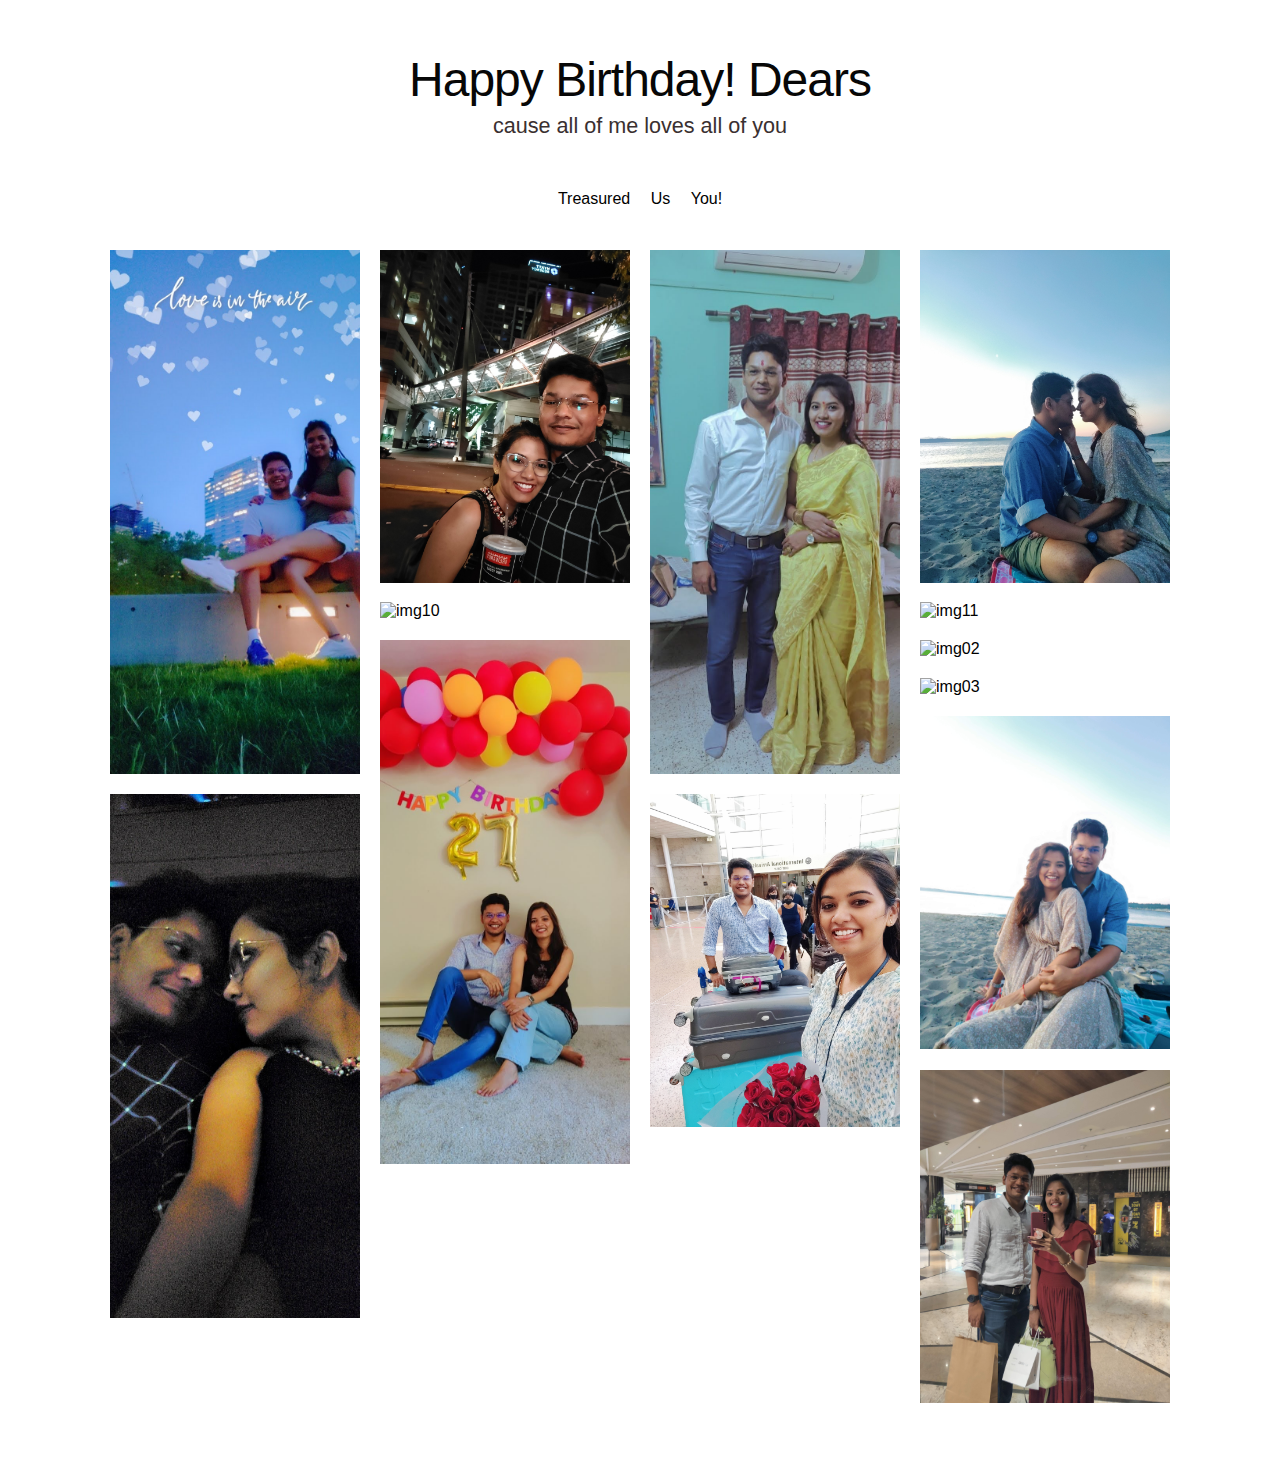
==== index2.html @ 9c45c318 "third commit" ====
<!DOCTYPE html>
<html lang="en" class="no-js">
  <head>
    <meta charset="UTF-8" />
    <meta http-equiv="X-UA-Compatible" content="IE=edge" />
    <meta name="viewport" content="width=device-width, initial-scale=1" />
    <title>Happy Birthday!</title>
    <link rel="stylesheet" type="text/css" href="css/normalize.css" />
    <link
      rel="stylesheet"
      type="text/css"
      href="fonts/font-awesome-4.3.0/css/font-awesome.min.css"
    />
    <link rel="stylesheet" type="text/css" href="css/demo.css" />
    <link rel="stylesheet" type="text/css" href="css/style2.css" />
    <script src="js/modernizr-custom.js"></script>
  </head>

  <body class="demo-2">
    <div class="container">
      <header class="codrops-header">
        <h1>Happy Birthday! Dears <span>cause all of me loves all of you</span></h1>
        <nav class="codrops-demos">
          <a href="index.html">Treasured</a>
          <a class="current-demo" href="index2.html">Us</a>
          <a href="index3.html">You!</a>
        </nav>
      </header>
      <div class="content">
        <div class="grid">
          <div class="grid__item" data-size="1280x857">
            <a href="img/us/original/6.jpg" class="img-wrap"
              ><img src="img/us/thumbs/6.jpg" alt="img06" />
              <div class="description description--grid">
                <h3>First night of the rest of our lives</h3>
                <p>
                  This one will always hold a special space in my heart.
				  This was the first time I knew, that I have to be with you. 
                </p>
              </div>
            </a>
          </div>
          <div class="grid__item" data-size="1280x1280">
            <a href="img/us/original/7.jpg" class="img-wrap"
              ><img src="img/us/thumbs/7.jpg" alt="img07" />
              <div class="description description--grid">
                <h3>Here's me literally carrying my heart on my sleeve</h3>
                <p>
                  Here's where I found out that 'its not the place, its the people'.
				  Without you, this place seems so lame to me now.
                </p> 
              </div>
            </a>
          </div>
          <div class="grid__item" data-size="1280x853">
            <a href="img/us/original/8.jpg" class="img-wrap"
              ><img src="img/us/thumbs/8.jpg" alt="img08" />
              <div class="description description--grid">
                <h3>Special Day! Special People! Special Moment!</h3>
                <p>
                  You were looking mesmerizing that day. I got my breath knocked out of me when I saw you.
				  So quickly I fell for you that no one in the room even heard the sound!
                </p>
              </div>
            </a>
          </div>
          <div class="grid__item" data-size="865x1280">
            <a href="img/us/original/9.jpg" class="img-wrap"
              ><img src="img/us/thumbs/9.jpg" alt="img09" />
              <div class="description description--grid">
                <h3>Beach Day!</h3>
                <p>
                  We were so happy on this day! Our first beach outing and first photoshoot together in USA,
                  There’s a long life ahead of you and it’s going to be beautiful, as long as you keep loving and hugging me haha.
                </p>
              </div>
            </a>
          </div>
          <div class="grid__item" data-size="1280x1280">
            <a href="img/us/original/10.jpg" class="img-wrap"
              ><img src="img/us/thumbs/10.jpg" alt="img10" />
              <div class="description description--grid">
                <h3>Beauty in Nature!</h3>
                <p>
				  Why should I look in camera? I look my best when I'm looking at you!
                </p>
              </div>
            </a>
          </div>
          <div class="grid__item" data-size="1280x850">
            <a href="img/us/original/11.jpg" class="img-wrap"
              ><img src="img/us/thumbs/11.jpg" alt="img11" />
              <div class="description description--grid">
                <h3>Oh how the time changes</h3>
                <p>
					And now you're my whole life, now you're my whole world. 
					Like a river meets the sea, stronger than it's ever been, we've come so far since that day...
					and I thought I loved you then
                </p>
              </div>
            </a>
          </div>
          <div class="grid__item" data-size="1280x853">
            <a href="img/us/original/1.jpg" class="img-wrap"
              ><img src="img/us/thumbs/1.jpg" alt="img01" />
              <div class="description description--grid">
                <h3>Worth the wait!</h3>
                <p>
                  I've never enjoyed a birthday as much. You're presence made
				  me almost delirious. You being there, we being together, after
				  so long was the most precious gift I've ever received.
                </p>
              </div>
            </a>
          </div>
          <div class="grid__item" data-size="958x1280">
            <a href="img/us/original/2.jpg" class="img-wrap"
              ><img src="img/us/thumbs/2.jpg" alt="img02" />
              <div class="description description--grid">
                <h3>7 Billions smiles in the world and yours is my favourite</h3>
                <p>
                  The sweet sound of your smile is the melody I can dance to my whole life.
				  I was so happy that my cheeks were hurting from smiling, hence the untimely frown.
                </p>
              </div>
            </a>
          </div>
          <div class="grid__item" data-size="837x1280">
            <a href="img/us/original/3.jpg" class="img-wrap"
              ><img src="img/us/thumbs/3.jpg" alt="img03" />
              <div class="description description--grid">
                <h3>Gazing into the dreams</h3>
                <p>
                  They say that eyes are the window to our souls, then how come I see 
				  my whole life, my whole soul, in your eyes ?
                </p>
              </div>
            </a>
          </div>
          <div class="grid__item" data-size="1280x961">
            <a href="img/us/original/4.jpg" class="img-wrap"
              ><img src="img/us/thumbs/4.jpg" alt="img04" />
              <div class="description description--grid">
                <h3>The 'Perfect' Us</h3>
                <p>
				  Well, I found a man stronger than anyone I know.
				   he shares my dreams; I consider myself the luckiest person on Earth it’s because 
           I own the most precious jewel in the whole universe, and that is you, my love 
                </p>
              </div>
            </a>
          </div>
          <div class="grid__item" data-size="1280x1131">
            <a href="img/us/original/5.jpg" class="img-wrap"
              ><img src="img/us/thumbs/5.jpg" alt="img05" />
              <div class="description description--grid">
                <h3>Poetry</h3>
                <p>	
				  Every time I look at you, I realize what all the poets are singing about since the dawn of time.
				  All the wandering words, all the lost souls,  I understand them all.
				  PS: Mai Shaayar toh nahi :D
                </p>
              </div>
            </a>
          </div>
          <div class="grid__item" data-size="1280x1280">
            <a href="img/us/original/12.jpg" class="img-wrap"
              ><img src="img/us/thumbs/12.jpg" alt="img12" />
              <div class="description description--grid">
                <h3>The Journey</h3>
                <p>
			       may we get the courage to change the things we can,
				  the serenity to accept the things we can't and the wisdom to know the difference. 
                </p>
              </div>
            </a>
          </div>
		  <div class="grid__item" data-size="1280x1280">
            <a href="img/us/original/13.jpg" class="img-wrap"
              ><img src="img/us/thumbs/13.jpg" alt="img13" />
              <div class="description description--grid">
                <h3>Love in the air</h3>
                <p>
				  This is where it all started. Our first meet and at the end of the day I knew already that you are the one xoxo
          I found a love..handsome and sweet.. I never know you are the someone waiting for me!!!!
                </p>
              </div>
            </a>
          </div>
        </div>
        <!-- /grid -->
        <div class="preview">
          <button class="action action--close">
            <i class="fa fa-times"></i><span class="text-hidden">Close</span>
          </button>
          <div class="description description--preview"></div>
        </div>
        <!-- /preview -->
      </div>
    <!-- /container -->
    <script src="js/imagesloaded.pkgd.min.js"></script>
    <script src="js/masonry.pkgd.min.js"></script>
    <script src="js/classie.js"></script>
    <script src="js/main.js"></script>
    <script>
      (function () {
        var support = { transitions: Modernizr.csstransitions },
          // transition end event name
          transEndEventNames = {
            WebkitTransition: "webkitTransitionEnd",
            MozTransition: "transitionend",
            OTransition: "oTransitionEnd",
            msTransition: "MSTransitionEnd",
            transition: "transitionend",
          },
          transEndEventName =
            transEndEventNames[Modernizr.prefixed("transition")],
          onEndTransition = function (el, callback) {
            var onEndCallbackFn = function (ev) {
              if (support.transitions) {
                if (ev.target != this) return;
                this.removeEventListener(transEndEventName, onEndCallbackFn);
              }
              if (callback && typeof callback === "function") {
                callback.call(this);
              }
            };
            if (support.transitions) {
              el.addEventListener(transEndEventName, onEndCallbackFn);
            } else {
              onEndCallbackFn();
            }
          };

        new GridFx(document.querySelector(".grid"), {
          imgPosition: {
            x: -0.5,
            y: 1,
          },
          onOpenItem: function (instance, item) {
            instance.items.forEach(function (el) {
              if (item != el) {
                var delay = Math.floor(Math.random() * 50);
                el.style.WebkitTransition =
                  "opacity .5s " +
                  delay +
                  "ms cubic-bezier(.7,0,.3,1), -webkit-transform .5s " +
                  delay +
                  "ms cubic-bezier(.7,0,.3,1)";
                el.style.transition =
                  "opacity .5s " +
                  delay +
                  "ms cubic-bezier(.7,0,.3,1), transform .5s " +
                  delay +
                  "ms cubic-bezier(.7,0,.3,1)";
                el.style.WebkitTransform = "scale3d(0.1,0.1,1)";
                el.style.transform = "scale3d(0.1,0.1,1)";
                el.style.opacity = 0;
              }
            });
          },
          onCloseItem: function (instance, item) {
            instance.items.forEach(function (el) {
              if (item != el) {
                el.style.WebkitTransition =
                  "opacity .4s, -webkit-transform .4s";
                el.style.transition = "opacity .4s, transform .4s";
                el.style.WebkitTransform = "scale3d(1,1,1)";
                el.style.transform = "scale3d(1,1,1)";
                el.style.opacity = 1;

                onEndTransition(el, function () {
                  el.style.transition = "none";
                  el.style.WebkitTransform = "none";
                });
              }
            });
          },
        });
      })();
    </script>
  </body>
</html>
---- css/demo.css ----
@font-face {
  font-weight: normal;
  font-style: normal;
  font-family: "cursive";
  src: url("../fonts/codropsicons/codropsicons.eot");
  src: url("../fonts/codropsicons/codropsicons.eot?#iefix")
      format("embedded-opentype"),
    url("../fonts/codropsicons/codropsicons.woff") format("woff"),
    url("../fonts/codropsicons/codropsicons.ttf") format("truetype"),
    url("../fonts/codropsicons/codropsicons.svg#codropsicons") format("svg");
}

@font-face {
  font-family: "cursive";
  src: url("../fonts/camera-icons/camera-icons.eot?7h6q4p");
  src: url("../fonts/camera-icons/camera-icons.eot?#iefix7h6q4p")
      format("embedded-opentype"),
    url("../fonts/camera-icons/camera-icons.woff?7h6q4p") format("woff"),
    url("../fonts/camera-icons/camera-icons.ttf?7h6q4p") format("truetype"),
    url("../fonts/camera-icons/camera-icons.svg?7h6q4p#camera-icons")
      format("svg");
  font-weight: normal;
  font-style: normal;
}

*,
*:after,
*:before {
  -webkit-box-sizing: border-box;
  box-sizing: border-box;
}

.clearfix:before,
.clearfix:after {
  display: table;
  content: "";
}

.clearfix:after {
  clear: both;
}

body {
  font-family: "Avenir Next", Avenir, "Helvetica Neue", "Lato", "Segoe UI",
    Helvetica, Arial, sans-serif;
  color: rgb(7, 7, 7);
  background-image: url("bg1.jpg");
  /* backdrop-filter: blur(2px); */
  background-repeat: no-repeat;
  background-size: cover;
  -webkit-font-smoothing: antialiased;
  -moz-osx-font-smoothing: grayscale;
  overflow-y: scroll;
  overflow-x: hidden;
  width: 100vw;
}

a {
  outline: none;
  color: #000000;
  text-decoration: none;
}

a:hover,
a:focus {
  color: #000000;
}

button:focus {
  outline: none;
}

.hidden {
  position: absolute;
  overflow: hidden;
  width: 0;
  height: 0;
  pointer-events: none;
}

/* Header */

.codrops-header {
  padding: 2em 1em 1em;
  text-align: center;
}

.codrops-header h1 {
  margin: 0.5em 0 0;
  letter-spacing: -1px;
  font-size: 3em;
  line-height: 1;
  font-weight: normal;
}

.codrops-header h1 span {
  display: block;
  padding: 0.5em 0 1em;
  color: rgb(58, 48, 48);
  font-weight: normal;
  font-size: 0.45em;
  letter-spacing: 0;
}

/* Top Navigation Style */

.codrops-links {
  position: relative;
  display: inline-block;
  text-align: center;
  white-space: nowrap;
}

.codrops-links::after {
  position: absolute;
  top: 0;
  left: 50%;
  width: 1px;
  height: 100%;
  background: rgba(255, 255, 255, 0.1);
  content: "";
  -webkit-transform: rotate3d(0, 0, 1, 22.5deg);
  transform: rotate3d(0, 0, 1, 22.5deg);
}

.codrops-icon {
  display: inline-block;
  margin: 0.5em;
  padding: 0em 0;
  width: 1.5em;
  text-decoration: none;
}

.codrops-icon span {
  display: none;
}

.codrops-icon:before {
  margin: 0 5px;
  text-transform: none;
  font-weight: normal;
  font-style: normal;
  font-variant: normal;
  font-family: "codropsicons";
  line-height: 1;
  speak: none;
  -webkit-font-smoothing: antialiased;
}

.codrops-icon--drop:before {
  content: "\e001";
}

.codrops-icon--prev:before {
  content: "\e004";
}

/* Demo links */

.codrops-demos {
  margin: 2em 0 0;
}

.codrops-demos a {
  display: inline-block;
  margin: 0 0.5em;
}

.codrops-demos a.current-demo {
  color: #000000;
}

/* Content */

.content {
  padding: 1em 0 3em;
  max-width: 1080px;
  margin: 0 auto;
}

/* Related demos */

.content--related {
  text-align: center;
  font-weight: bold;
  padding: 0 1em;
}

.media-item {
  display: inline-block;
  padding: 1em;
  vertical-align: top;
  -webkit-transition: color 0.3s;
  transition: color 0.3s;
}

.media-item__img {
  max-width: 100%;
  opacity: 0.3;
  -webkit-transition: opacity 0.3s;
  transition: opacity 0.3s;
}

.media-item:hover .media-item__img,
.media-item:focus .media-item__img {
  opacity: 1;
}

.media-item__title {
  margin: 0;
  padding: 0.5em;
  font-size: 1em;
}

@media screen and (max-width: 50em) {
  .codrops-header {
    padding: 2em 5%;
  }
}

@media screen and (max-width: 40em) {
  .codrops-header h1 {
    font-size: 2.15em;
  }
}
---- css/style2.css ----
.grid {
	position: relative;
	margin: 0 auto;
}

.js .grid::after {
	content: '';
	position: absolute;
	width: 100%;
	height: 100%;
	top: 0;
	left: 0;
	pointer-events: none;
	background: #252323 url(../img/loading.svg) no-repeat 50% 75px;
	background-size: 60px auto;
	-webkit-transition: opacity 0.3s;
	transition: opacity 0.3s;
}

.js .grid--loaded::after {
	opacity: 0;
}

.grid__item {
	width: 270px;
	padding: 10px;
}

.grid__item--current {
	opacity: 0 !important;
}

.img-wrap {
	display: block;
}

.img-wrap:focus,
.img-wrap:hover {
	outline: none;
}

.img-wrap img {
	display: block;
	max-width: 100%;
}

.preview {
	position: fixed;
	z-index: 1000;
	top: 0;
	left: 0;
	display: -ms-flex;
	display: -webkit-flex;
	display: flex;
	-ms-flex-pack: center;
	-webkit-justify-content: center;
	justify-content: center;
	-ms-flex-line-pack: center;
	-webkit-align-content: center;
	align-content: center;
	-ms-flex-align: center;
	-webkit-align-items: center;
	align-items: center;
	width: 50%;
	height: 100%;
	pointer-events: none;
}

.preview::before {
	content: '';
	position: fixed;
	top: 0;
	left: 0;
	width: 100%;
	height: 100%;
	opacity: 0;
	background: #1f1d1d;
	-webkit-transition: opacity 0.6s;
	transition: opacity 0.6s;
}

.preview--open {
	pointer-events: auto;
}

.preview--open::before {
	opacity: 1;
}

.clone {
	position: fixed;
	z-index: 110;
	-webkit-transition: -webkit-transform 0.5s;
	transition: transform 0.5s;
	-webkit-backface-visibility: hidden;
}

.original {
	position: relative;
	z-index: 120;
	display: block;
	object-fit: contain;
	-webkit-transition: opacity 0.2s;
	transition: opacity 0.2s;
	-webkit-backface-visibility: hidden;
}

.preview--open .animate {
	/* open */
	-webkit-transition: -webkit-transform 0.6s, opacity 0.2s;
	transition: transform 0.6s, opacity 0.2s;
}

.animate {
	/* close */
	-webkit-transition: -webkit-transform 0.3s, opacity 0.2s;
	transition: transform 0.3s, opacity 0.2s;
}

.description {
	color: #fff;
}

.js .description--grid {
	display: none;
}

.description--preview {
	font-size: 2em;
	position: absolute;
	z-index: 140;
	width: 100%;
	left: 100%;
	top: 0;
	height: 100%;
	padding: 0 1em;
	display: -ms-flex;
	display: -webkit-flex;
	display: flex;
	-ms-flex-direction: column;
	-webkit-flex-direction: column;
	flex-direction: column;
	-ms-flex-pack: center;
	-webkit-justify-content: center;
	justify-content: center;
	-ms-flex-align: start;
	-webkit-align-items: flex-start;
	align-items: flex-start;
	opacity: 0;
	-webkit-transition: opacity 1s, -webkit-transform 1s;
	transition: opacity 1s, transform 1s;
	-webkit-transition-timing-function: cubic-bezier(0.2, 1, 0.3, 1);
	transition-timing-function: cubic-bezier(0.2, 1, 0.3, 1);
	-webkit-transform: translate3d(0, 30px, 0);
	transform: translate3d(0, 30px, 0);
}

.preview--open .description--preview {
	opacity: 1;
	-webkit-transition-delay: 0.2s;
	transition-delay: 0.2s;
	-webkit-transform: translate3d(0, 0, 0);
	transform: translate3d(0, 0, 0);
}

.description--preview h3 {
	font-weight: normal;
	margin: 0;
}

.description--preview p {
	font-size: 0.65em;
	max-width: 100%;
}

.description--preview p em {
	color: #5D5D5D;
	display: block;
	padding: 0.4em 0 0 0;
}


/* Details */

.details {
	max-width: 100%;
	/* IE 10-11 bug flexbox */
}

.details ul {
	line-height: 1;
	position: relative;
	margin: 0;
	padding: 0;
	list-style: none;
}

.details ul li {
	font-size: 0.5em;
	position: relative;
	display: inline-block;
	margin: 0 1em 0 0;
	padding: 0.15em 0;
	white-space: nowrap;
	opacity: 0;
	color: #9d9d9d;
	-webkit-transition: -webkit-transform 1s, opacity 1s;
	transition: transform 1s, opacity 1s;
	-webkit-transition-timing-function: cubic-bezier(0.2, 1, 0.3, 1);
	transition-timing-function: cubic-bezier(0.2, 1, 0.3, 1);
	-webkit-transform: translate3d(0, 20px, 0);
	transform: translate3d(0, 20px, 0);
}

.preview--open .details ul li {
	opacity: 1;
	-webkit-transform: translate3d(0, 0, 0);
	transform: translate3d(0, 0, 0);
}

.preview--open .details ul li:nth-child(1) {
	-webkit-transition-delay: 0.2s;
	transition-delay: 0.2s;
}

.preview--open .details ul li:nth-child(2) {
	-webkit-transition-delay: 0.3s;
	transition-delay: 0.3s;
}

.preview--open .details ul li:nth-child(3) {
	-webkit-transition-delay: 0.4s;
	transition-delay: 0.4s;
}

.preview--open .details ul li:nth-child(4) {
	-webkit-transition-delay: 0.5s;
	transition-delay: 0.5s;
}

.preview--open .details ul li:nth-child(5) {
	-webkit-transition-delay: 0.6s;
	transition-delay: 0.6s;
}

.details ul li:first-child {
	font-weight: bold;
	color: #909090;
}

.icon {
	font-family: 'camera-icons';
	font-weight: normal;
	font-style: normal;
	font-variant: normal;
	line-height: 1;
	display: inline-block;
	vertical-align: middle;
	text-transform: none;
	/* Better Font Rendering =========== */
	-webkit-font-smoothing: antialiased;
	-moz-osx-font-smoothing: grayscale;
	speak: none;
}

.icon + span {
	margin-left: 5px;
	vertical-align: middle;
}

.icon-focal_length:before {
	content: '\e600';
}

.icon-exposure_time:before {
	content: '\e601';
}

.icon-iso:before {
	content: '\e602';
}

.icon-camera:before {
	content: '\e603';
}

.icon-aperture:before {
	content: '\e604';
}

.details .icon {
	margin-right: 5px;
	color: #77d45b;
}


/* Close button */

.action {
	font-size: 1.5em;
	margin: 0;
	padding: 0;
	cursor: pointer;
	vertical-align: top;
	color: #6bd68a;
	border: none;
	background: none;
}

.action:hover,
.action:focus {
	color: #6bd68a;
	outline: none;
}

.action--close {
	position: fixed;
	z-index: 150;
	top: 0;
	right: 0;
	padding: 1em;
	opacity: 0;
	-webkit-transition: opacity 0.3s, -webkit-transform 0.3s;
	transition: opacity 0.3s, transform 0.3s;
	-webkit-transform: scale3d(0.6, 0.6, 1);
	transform: scale3d(0.6, 0.6, 1);
}

.preview--image-loaded .action--close {
	opacity: 1;
	-webkit-transform: scale3d(1, 1, 1);
	transform: scale3d(1, 1, 1);
}

.text-hidden {
	position: absolute;
	display: block;
	overflow: hidden;
	width: 0;
	height: 0;
	color: transparent;
}

@media screen and (max-width: 40em) {
	.description--preview h3 {
		font-size: 0.5em;
	}
	.description--preview p,
	.details {
		display: none;
	}
}
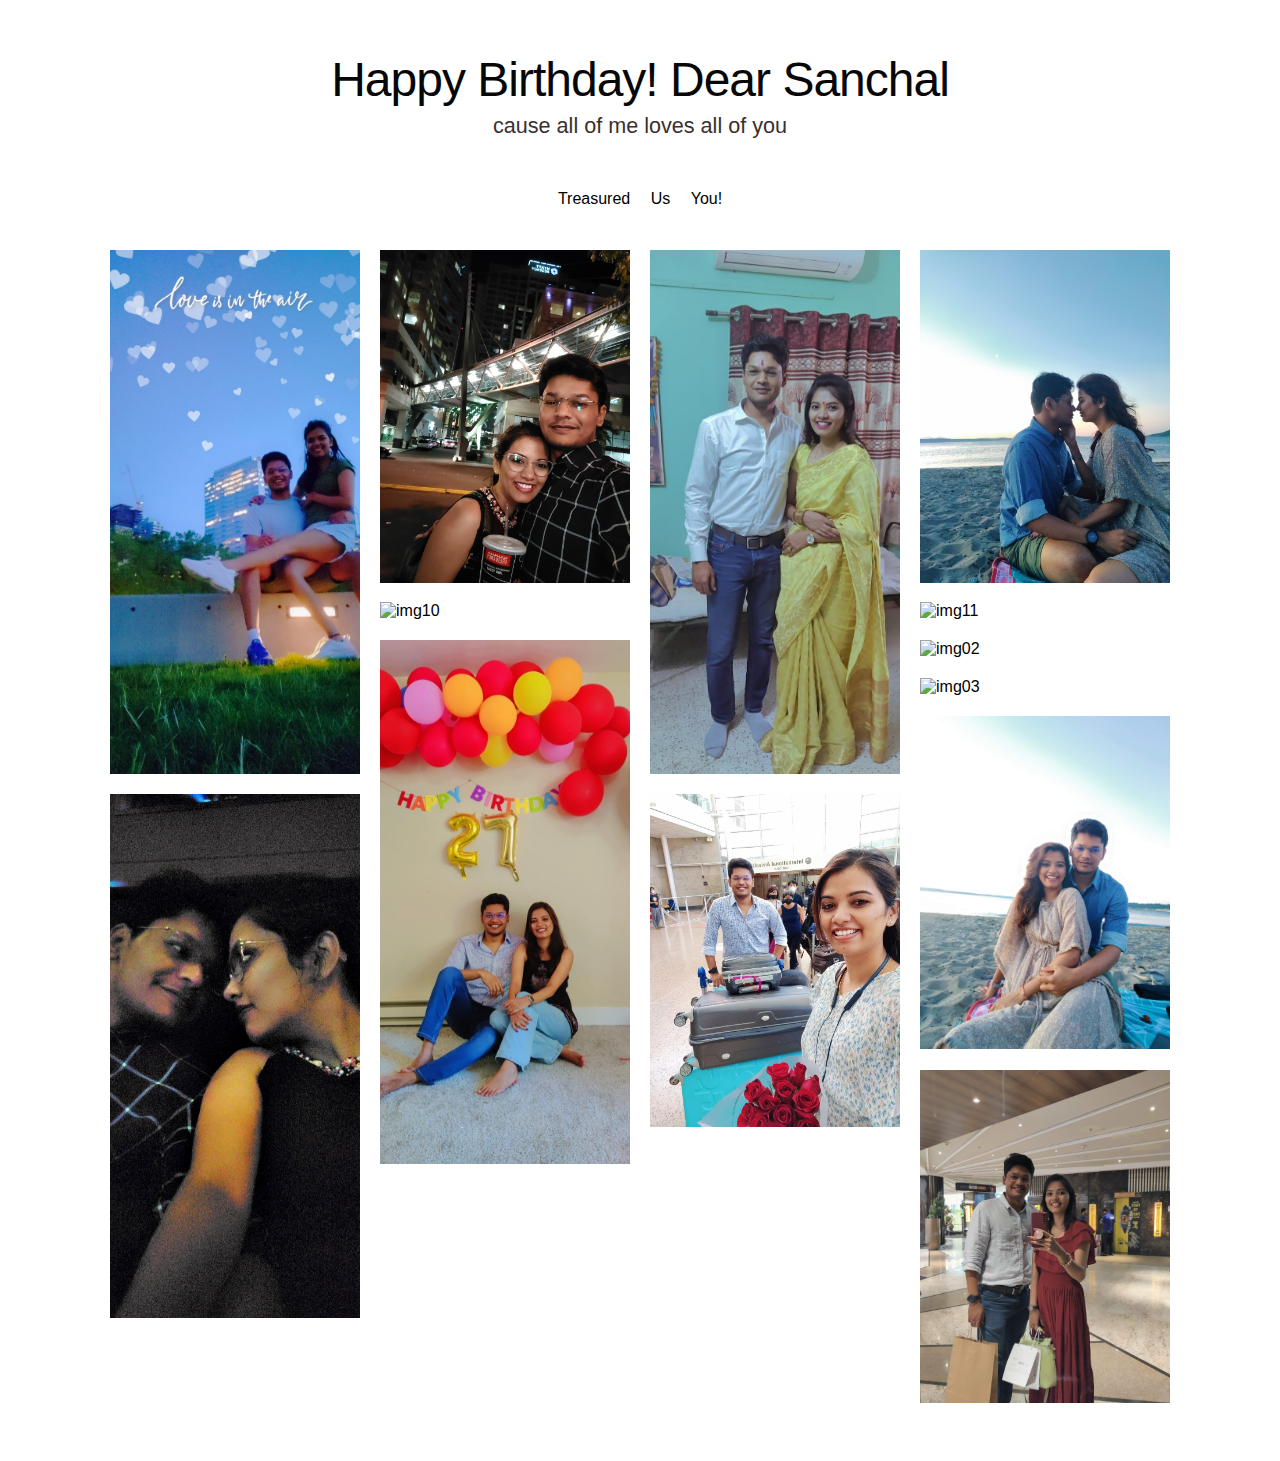
==== commit 847baa9b: "forth commit" ====
--- a/index2.html
+++ b/index2.html
@@ -19,7 +19,7 @@
   <body class="demo-2">
     <div class="container">
       <header class="codrops-header">
-        <h1>Happy Birthday! Dears <span>cause all of me loves all of you</span></h1>
+        <h1>Happy Birthday! Dear Sanchal <span>cause all of me loves all of you</span></h1>
         <nav class="codrops-demos">
           <a href="index.html">Treasured</a>
           <a class="current-demo" href="index2.html">Us</a>
